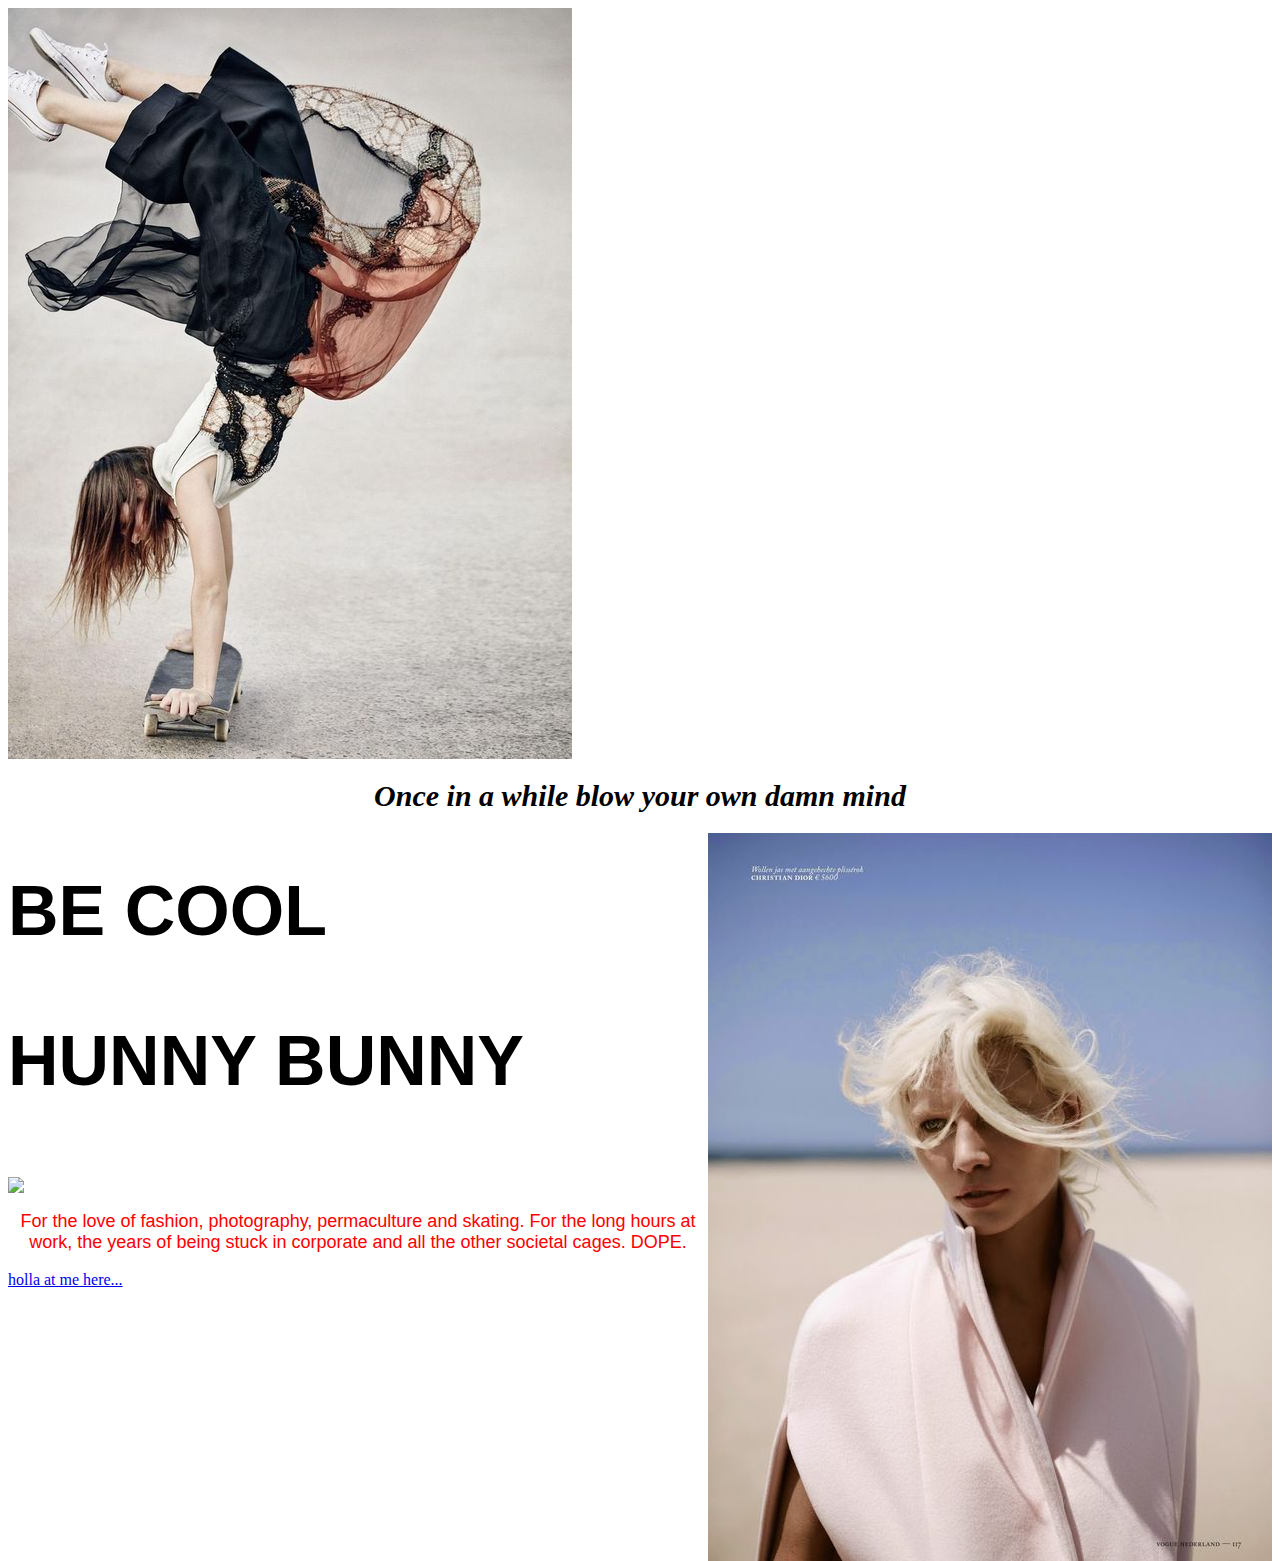
==== unit_3/index.html @ 911d1c75 "updates" ====
<!DOCTYPE html>
<html>

<head>
	<title>Dope</title>
	<link rel="stylesheet" type="text/css" href="css/style.css">
</head>
<body>
	<img src="images/handstandskate.jpg" align="middle">
	<h1>Once in a while blow your own damn mind</h1>
	<img src="images/pinkandblonde.jpg" align="right">
	<h2>BE COOL</h2>
	<h3>HUNNY BUNNY</h3>
	<img src="images/slipon" align="middle">
	<p>For the love of fashion, photography, permaculture and skating. For the long hours at work, the years of being stuck in corporate and all the other societal cages. DOPE.</p>

	<a href="clairedm.design@gmail.com">holla at me here...</a>

</body>
</html>
---- unit_3/css/style.css ----
body {
	background-color: white;
}
h1 {
	color: black;
	text-align: center;
	font-family: serif;
	font-size: 30px;
	font-style: italic;
}
h2 {
	color: black;
	text-transform: uppercase;
	font-family: sans-serif; 
	font-weight: bold;
	font-size: 70px;
}
h3	{
	color: black;
	text-transform: uppercase;
	font-family: sans-serif; 
	font-weight: bold;
	font-size: 70px;
}
p {
	color: red;
	font-family: sans-serif;
	text-align: center;
	font-size: 18px;
}
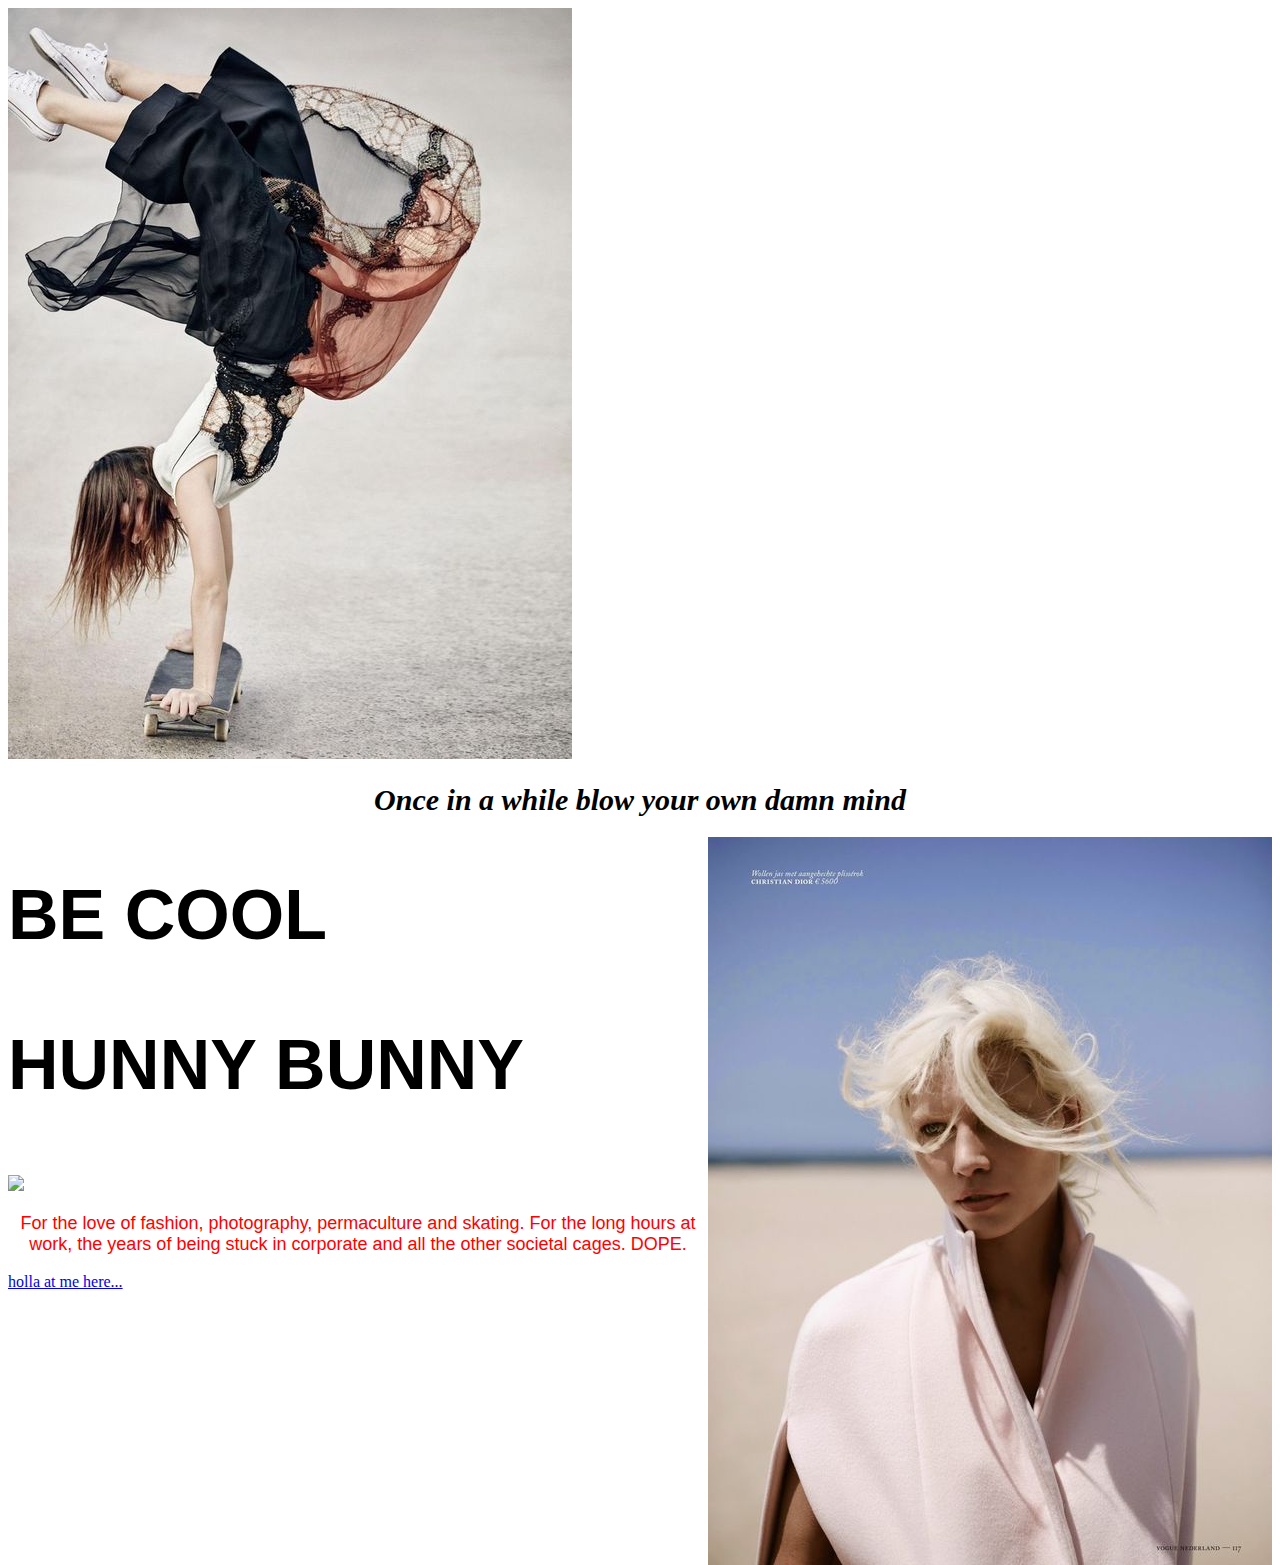
==== commit ce3eca52: "code upddate" ====
--- a/unit_3/index.html
+++ b/unit_3/index.html
@@ -6,12 +6,12 @@
 	<link rel="stylesheet" type="text/css" href="css/style.css">
 </head>
 <body>
-	<img src="images/handstandskate.jpg" align="middle">
+	<img src="images/handstandskate.jpg" align="centre">
 	<h1>Once in a while blow your own damn mind</h1>
 	<img src="images/pinkandblonde.jpg" align="right">
 	<h2>BE COOL</h2>
 	<h3>HUNNY BUNNY</h3>
-	<img src="images/slipon" align="middle">
+	<img src="images/slipon" align="centre">
 	<p>For the love of fashion, photography, permaculture and skating. For the long hours at work, the years of being stuck in corporate and all the other societal cages. DOPE.</p>
 
 	<a href="clairedm.design@gmail.com">holla at me here...</a>
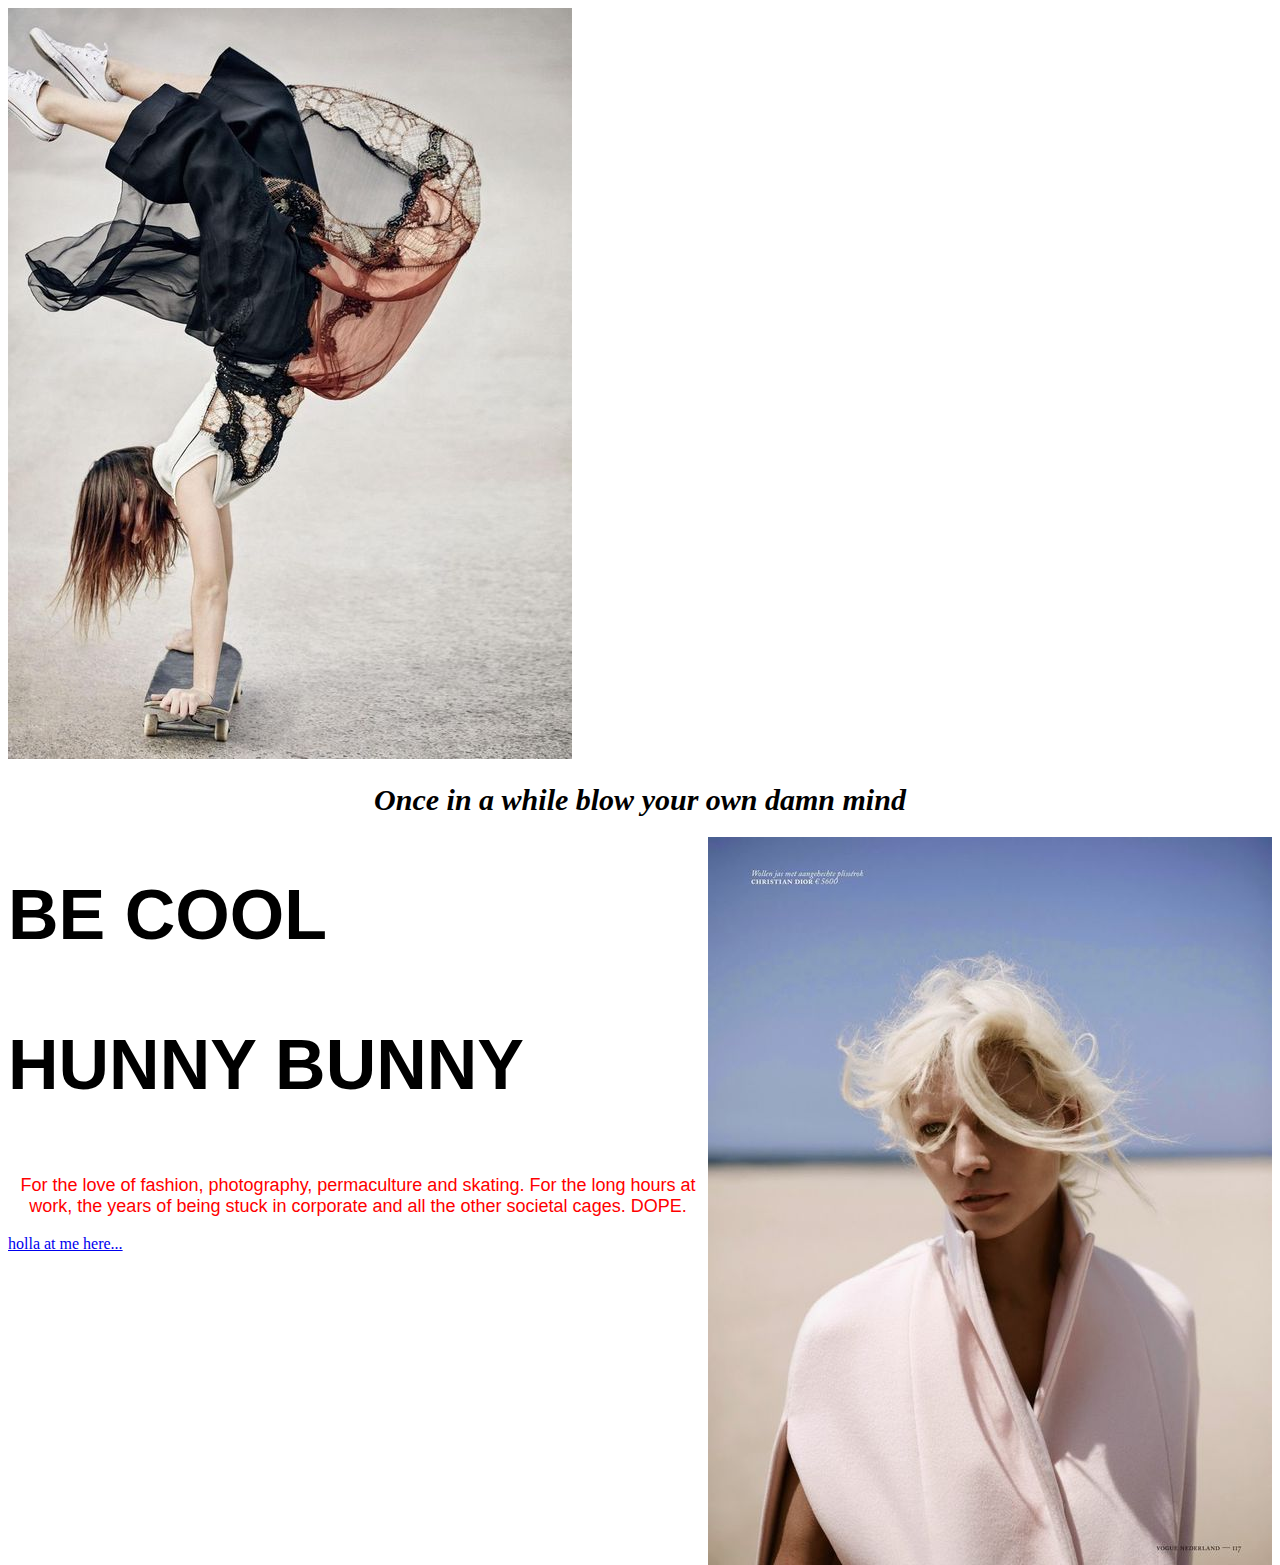
==== commit 31c9f71a: "removal of image" ====
--- a/unit_3/index.html
+++ b/unit_3/index.html
@@ -11,7 +11,6 @@
 	<img src="images/pinkandblonde.jpg" align="right">
 	<h2>BE COOL</h2>
 	<h3>HUNNY BUNNY</h3>
-	<img src="images/slipon" align="centre">
 	<p>For the love of fashion, photography, permaculture and skating. For the long hours at work, the years of being stuck in corporate and all the other societal cages. DOPE.</p>
 
 	<a href="clairedm.design@gmail.com">holla at me here...</a>
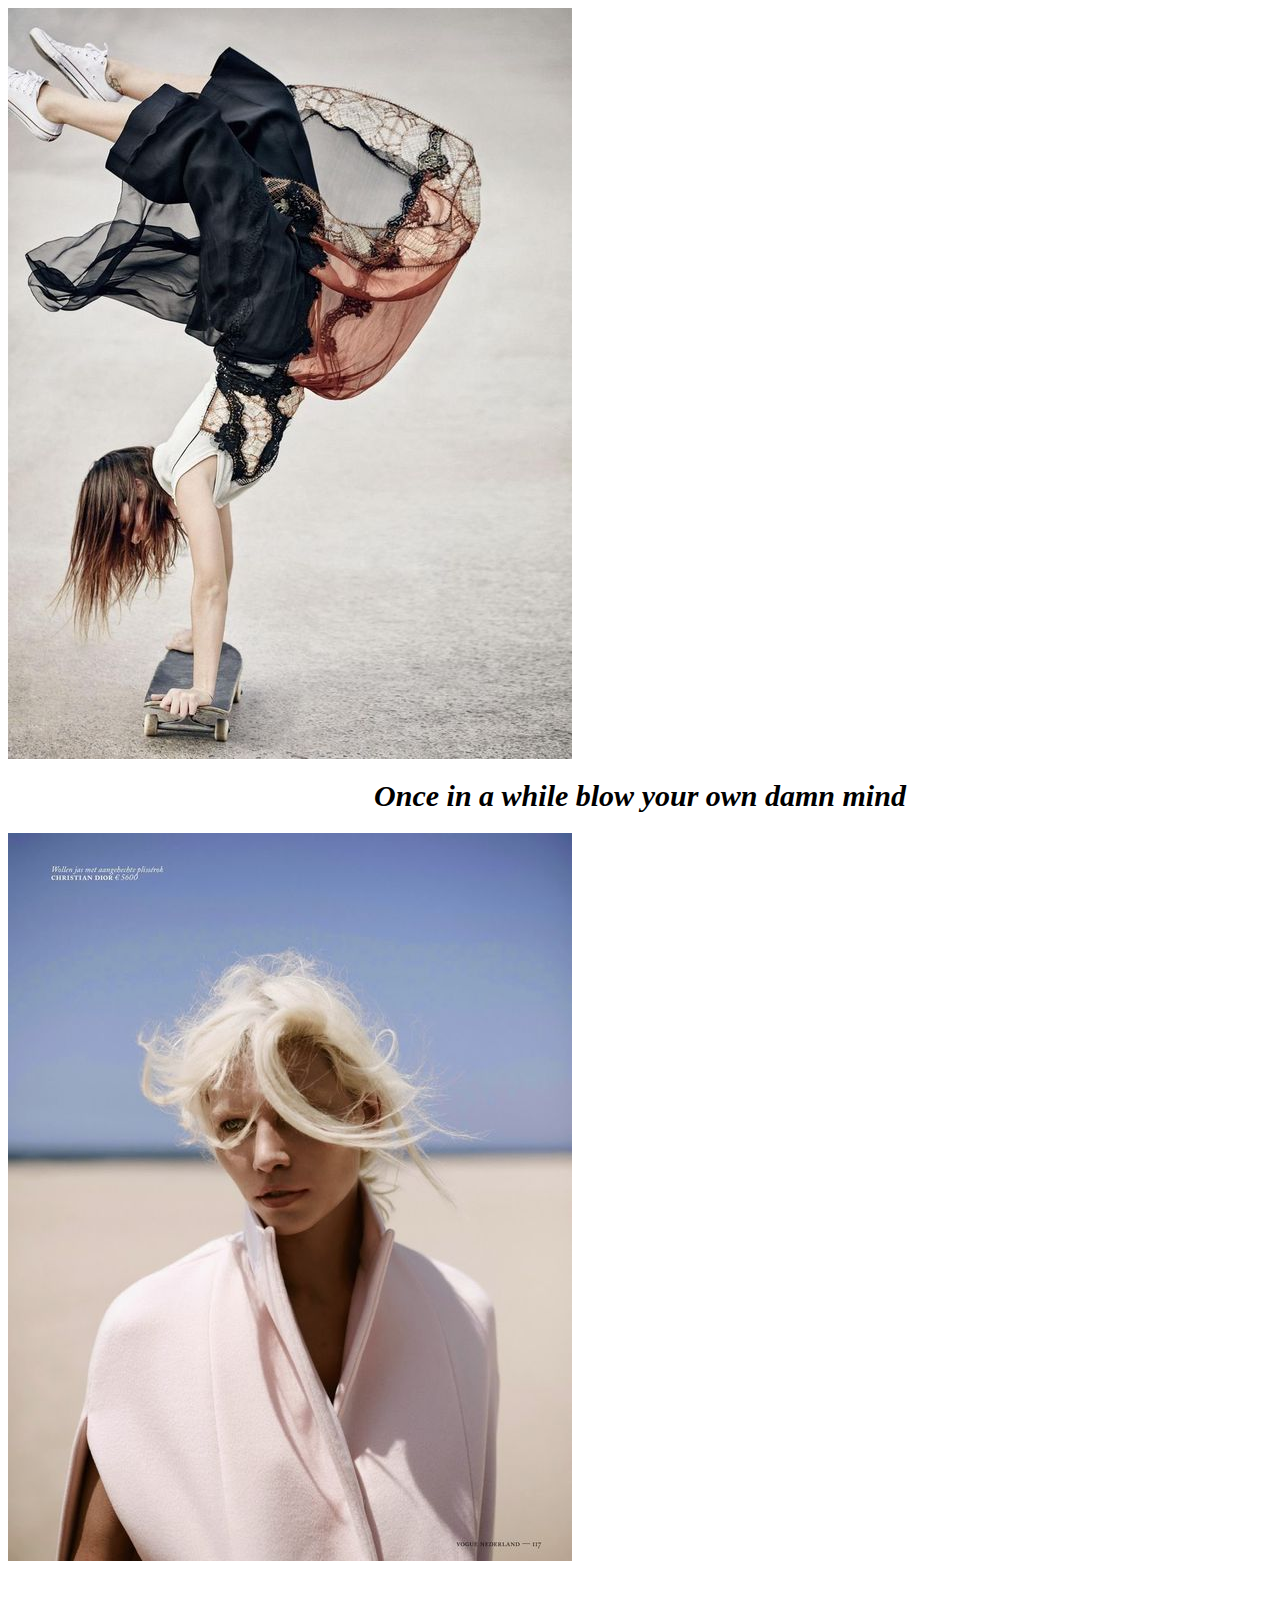
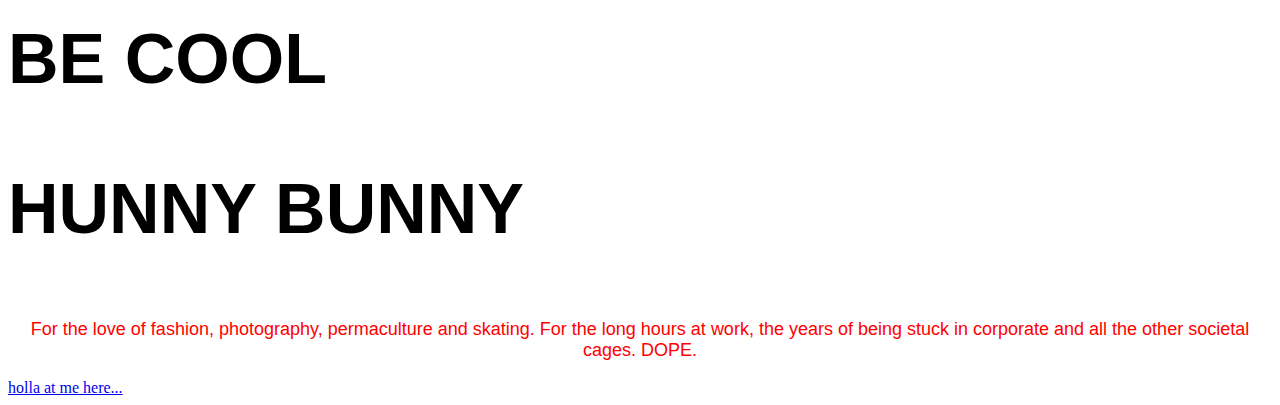
==== commit b783ddec: "updates" ====
--- a/unit_3/index.html
+++ b/unit_3/index.html
@@ -6,9 +6,9 @@
 	<link rel="stylesheet" type="text/css" href="css/style.css">
 </head>
 <body>
-	<img src="images/handstandskate.jpg" align="centre">
+	<img src="images/handstandskate.jpg" align="middle">
 	<h1>Once in a while blow your own damn mind</h1>
-	<img src="images/pinkandblonde.jpg" align="right">
+	<img src="images/pinkandblonde.jpg" align="middle">
 	<h2>BE COOL</h2>
 	<h3>HUNNY BUNNY</h3>
 	<p>For the love of fashion, photography, permaculture and skating. For the long hours at work, the years of being stuck in corporate and all the other societal cages. DOPE.</p>
